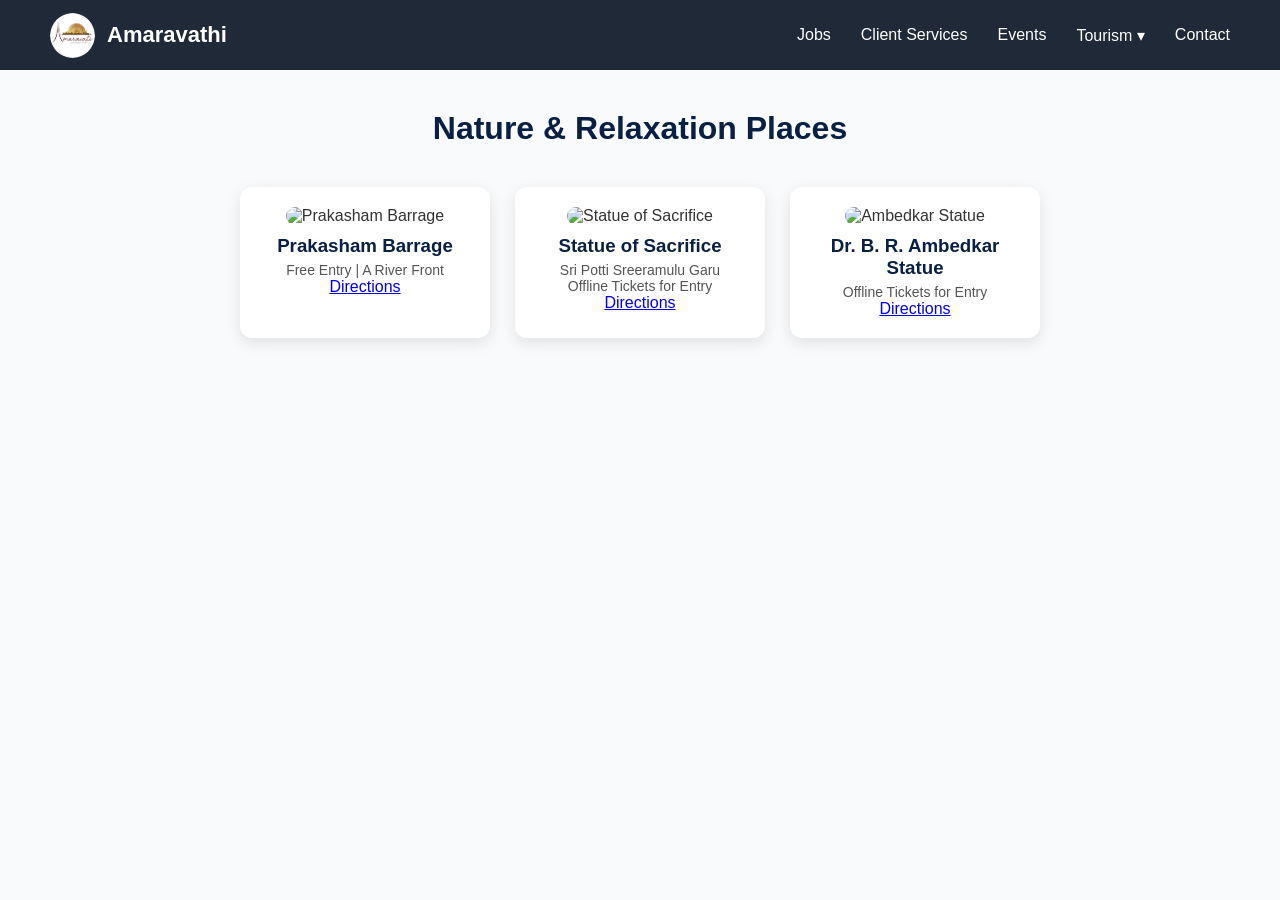
==== city.html @ 141772e1 "Create city.html" ====
<!DOCTYPE html>
<html>
<head>
  <title>Nature & Relaxation</title>
  <link rel="stylesheet" href="tourism.css">
  
</head>

  <header>
  <nav class="navbar">

    <!-- LOGO -->
    <div class="logo-container" onclick="goHome()">
      <img src="images/logo.jpg" alt="logo">
      <span>Amaravathi</span>
    </div>

    <!-- NAV LINKS -->
    <ul class="nav-links">

      <li><a href="jobs.html">Jobs</a></li>

      <li><a href="services.html">Client Services</a></li>

      <li><a href="events.html">Events</a></li>

      <!-- TOURISM DROPDOWN -->
       <li class="dropdown">
 
         <a href="#" onclick="toggleDropdown(event)">Tourism ▾</a>
         <ul class="dropdown-menu" id="dropdownMenu">
           <li><a href="devotional.html" onclick="closeDropdown()">Devotional</a></li>
           <li><a href="historical.html" onclick="closeDropdown()">Historical</a></li>
           <li><a href="spiritual.html" onclick="closeDropdown()">Spiritual</a></li>
           <li><a href="nature.html" onclick="closeDropdown()">Nature & Relaxation</a></li>
           <li><a href="city.html" onclick="closeDropdown()">City Attraction</a></li>
         </ul>
         
       </li>

       <li><a href="index.html#contact">Contact</a></li>

    </ul>

  </nav>
</header>
<body>

<h1 class="page-title">Nature & Relaxation Places</h1>

<div class="cards">

  <!-- Prakasham Barrage -->
  <div class="card">
    <img src="images/barrage.jpg" alt="Prakasham Barrage">
    <h3>Prakasham Barrage</h3>
    <p class="note">Free Entry | A River Front</p>
    <div class="card-buttons">
      <a href="https://maps.app.goo.gl/iHfECn22v1shCesU6" target="_blank">Directions</a>
    </div>
  </div>
 
  <!-- Statue of Sacrifice -->
  <div class="card">
    <img src="images/statue.jpg" alt="Statue of Sacrifice">
    <h3>Statue of Sacrifice</h3>
    <p class="note">Sri Potti Sreeramulu Garu</p>
    <p class="note">Offline Tickets for Entry</p>
    <div class="card-buttons">
      <a href="https://maps.app.goo.gl/kWwqSJeEFrFbSMSK7" target="_blank">Directions</a>
    </div>
  </div>
  
  <!-- Ambedkar Statue -->
  <div class="card">
    <img src="images/ambedkar.jpg" alt="Ambedkar Statue">
    <h3>Dr. B. R. Ambedkar Statue</h3>
    <p class="note">Offline Tickets for Entry</p>
    <div class="card-buttons">
      <a href="https://maps.app.goo.gl/msg2dzr17dq9bxXSA" target="_blank">Directions</a>
    </div>
  </div>
 
  
</div>
<script src="script.js"></script>
</body>
</html>
---- tourism.css ----
/* RESET */
* {
  margin: 0;
  padding: 0;
  box-sizing: border-box;
}

/* BODY */
body {
  font-family: 'Segoe UI', sans-serif;
  background: #f9fafb;
  color: #333;
}

/* NAVBAR */
.navbar {
  height: 70px;
  display: flex;
  justify-content: space-between;
  align-items: center;
  padding: 0 50px;
  background: #1f2937;
  position: sticky;
  top: 0;
  z-index: 100;
}

.logo-container {
  display: flex;
  align-items: center;
  gap: 12px;
  cursor: pointer;
}

.logo-container img {
  height: 45px;
  width: 45px;
  border-radius: 50%;
}

.logo-container span {
  color: white;
  font-size: 22px;
  font-weight: 600;
}

/* NAV LINKS */
.nav-links {
  display: flex;
  gap: 30px;
  list-style: none;
  align-items: center;
}

.nav-links a {
  color: white;
  text-decoration: none;
  font-size: 16px;
  display: inline-block;
  transition: 0.3s;
}

.nav-links a:hover {
  transform: scale(1.2);
  color: #facc15;
}

/* ===== DROPDOWN CONTAINER ===== */
.dropdown {
  position: relative;
}

/* ===== DROPDOWN MENU ===== */
.dropdown-menu {
  position: absolute;
  top: 55px;
  left: 0;
  min-width: 230px;
  padding: 10px 0;
  list-style: none;

  /* PREMIUM LOOK */
  background: rgba(255, 255, 255, 0.95);
  backdrop-filter: blur(12px);
  border-radius: 12px;
  box-shadow: 0 10px 30px rgba(0,0,0,0.15);

  /* HIDDEN STATE */
  opacity: 0;
  visibility: hidden;
  transform: translateY(10px);

  transition: all 0.25s ease;
  z-index: 1000;
}

/* ===== SHOW DROPDOWN ===== */
.dropdown-menu.show {
  opacity: 1;
  visibility: visible;
  transform: translateY(0);
}

/* ===== ITEMS ===== */
.dropdown-menu li {
  width: 100%;
}

/* ===== LINKS ===== */
.dropdown-menu li a {
  display: block;
  padding: 12px 22px;
  font-size: 15px;
  color: #0A1F44;
  text-decoration: none;

  transition: all 0.2s ease;
}

/* ===== HOVER EFFECT ===== */
.dropdown-menu li a:hover {
  background: #facc15;
  color: #000;

  /* PREMIUM INTERACTION */
  transform: scale(1.05);
  padding-left: 28px;
}

/* ===== OPTIONAL: ACTIVE CLICK EFFECT ===== */
.dropdown-menu li a:active {
  transform: scale(0.98);
}

/* ===== SMOOTH BORDER SEPARATION ===== */
.dropdown-menu li:not(:last-child) a {
  border-bottom: 1px solid rgba(0,0,0,0.05);
}
/* PAGE TITLE */
.page-title {
  text-align: center;
  margin: 40px 0 20px;
  font-size: 32px;
  color: #0A1F44;
}

/* CARDS SECTION */
.cards {
  display: flex;
  justify-content: center;
  gap: 25px;
  flex-wrap: wrap;
  padding: 20px;
}

/* CARD */
.card {
  width: 250px;
  background: white;
  border-radius: 12px;
  padding: 20px;
  text-align: center;
  box-shadow: 0 5px 15px rgba(0,0,0,0.1);
  transition: 0.3s;
}

.card:hover {
  transform: translateY(-8px);
}

/* OPTIONAL IMAGE INSIDE CARD */
.card img {
  width: 100%;
  height: 150px;
  object-fit: cover;
  border-radius: 10px;
  margin-bottom: 10px;
}

/* TEXT */
.card h3 {
  margin-bottom: 5px;
  color: #0A1F44;
}

.card p {
  font-size: 14px;
  color: #555;
}
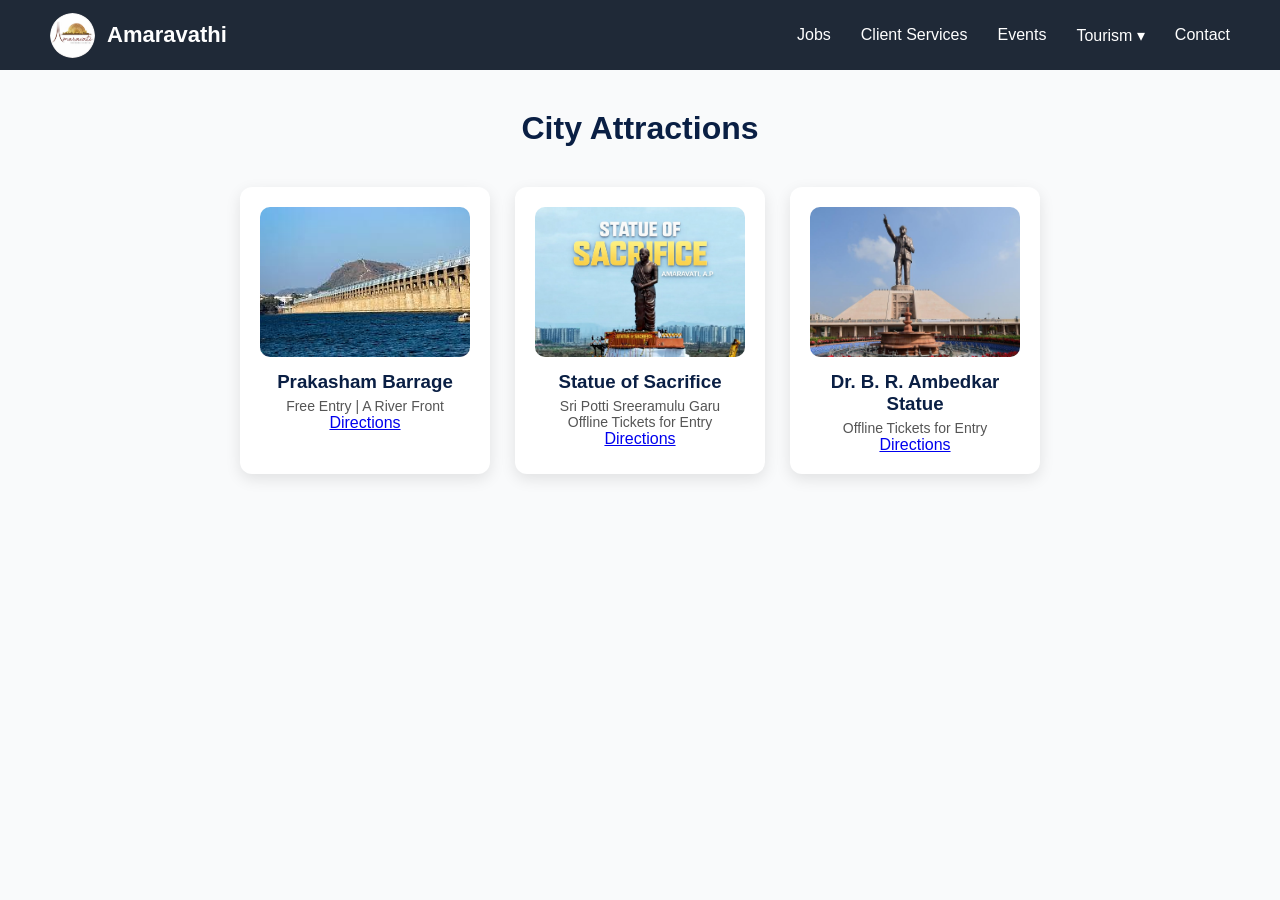
==== commit d45c34e6: "Update city.html" ====
--- a/city.html
+++ b/city.html
@@ -1,7 +1,7 @@
 <!DOCTYPE html>
 <html>
 <head>
-  <title>Nature & Relaxation</title>
+  <title>City Attractions</title>
   <link rel="stylesheet" href="tourism.css">
   
 </head>
@@ -46,7 +46,7 @@
 </header>
 <body>
 
-<h1 class="page-title">Nature & Relaxation Places</h1>
+<h1 class="page-title">City Attractions</h1>
 
 <div class="cards">
 
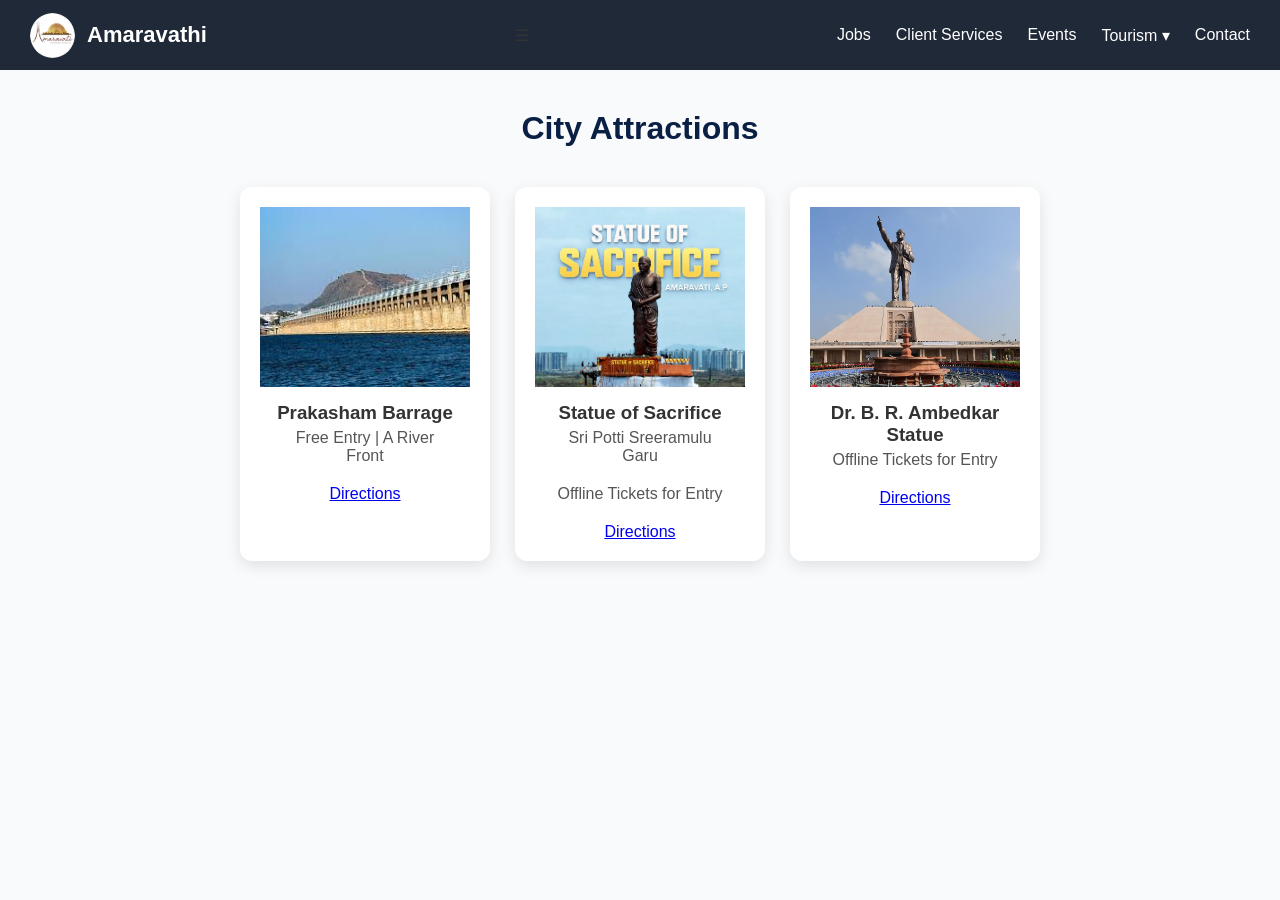
==== commit 54ba5413: "Update city.html" ====
--- a/city.html
+++ b/city.html
@@ -13,6 +13,10 @@
     <div class="logo-container" onclick="goHome()">
       <img src="images/logo.jpg" alt="logo">
       <span>Amaravathi</span>
+    </div>
+
+    <div class="menu-toggle" onclick="toggleMenu()">
+      ☰
     </div>
 
     <!-- NAV LINKS -->
--- a/tourism.css
+++ b/tourism.css
@@ -3,6 +3,11 @@
   margin: 0;
   padding: 0;
   box-sizing: border-box;
+}
+
+/* PREVENT HORIZONTAL SCROLL */
+html, body {
+  overflow-x: hidden;
 }
 
 /* BODY */
@@ -18,13 +23,15 @@
   display: flex;
   justify-content: space-between;
   align-items: center;
-  padding: 0 50px;
+  padding: 0 30px; /* reduced for safety */
   background: #1f2937;
   position: sticky;
   top: 0;
   z-index: 100;
+  max-width: 100%;
 }
 
+/* LOGO */
 .logo-container {
   display: flex;
   align-items: center;
@@ -47,7 +54,7 @@
 /* NAV LINKS */
 .nav-links {
   display: flex;
-  gap: 30px;
+  gap: 25px;
   list-style: none;
   align-items: center;
 }
@@ -65,12 +72,11 @@
   color: #facc15;
 }
 
-/* ===== DROPDOWN CONTAINER ===== */
+/* DROPDOWN */
 .dropdown {
   position: relative;
 }
 
-/* ===== DROPDOWN MENU ===== */
 .dropdown-menu {
   position: absolute;
   top: 55px;
@@ -79,13 +85,11 @@
   padding: 10px 0;
   list-style: none;
 
-  /* PREMIUM LOOK */
   background: rgba(255, 255, 255, 0.95);
   backdrop-filter: blur(12px);
   border-radius: 12px;
   box-shadow: 0 10px 30px rgba(0,0,0,0.15);
 
-  /* HIDDEN STATE */
   opacity: 0;
   visibility: hidden;
   transform: translateY(10px);
@@ -94,48 +98,40 @@
   z-index: 1000;
 }
 
-/* ===== SHOW DROPDOWN ===== */
 .dropdown-menu.show {
   opacity: 1;
   visibility: visible;
   transform: translateY(0);
 }
 
-/* ===== ITEMS ===== */
 .dropdown-menu li {
   width: 100%;
 }
 
-/* ===== LINKS ===== */
 .dropdown-menu li a {
   display: block;
   padding: 12px 22px;
   font-size: 15px;
   color: #0A1F44;
   text-decoration: none;
-
   transition: all 0.2s ease;
 }
 
-/* ===== HOVER EFFECT ===== */
 .dropdown-menu li a:hover {
   background: #facc15;
   color: #000;
-
-  /* PREMIUM INTERACTION */
   transform: scale(1.05);
   padding-left: 28px;
 }
 
-/* ===== OPTIONAL: ACTIVE CLICK EFFECT ===== */
 .dropdown-menu li a:active {
   transform: scale(0.98);
 }
 
-/* ===== SMOOTH BORDER SEPARATION ===== */
 .dropdown-menu li:not(:last-child) a {
   border-bottom: 1px solid rgba(0,0,0,0.05);
 }
+
 /* PAGE TITLE */
 .page-title {
   text-align: center;
@@ -151,9 +147,8 @@
   gap: 25px;
   flex-wrap: wrap;
   padding: 20px;
+  max-width: 100%;
 }
-
-/* CARD */
 .card {
   width: 250px;
   background: white;
@@ -164,26 +159,41 @@
   transition: 0.3s;
 }
 
+.card img {
+  width: 100%;
+  height: 180px;
+  object-fit: cover;
+}
+
+.card h3 {
+  margin: 15px 0 5px;
+}
+
+.card p {
+  padding: 0 15px 20px;
+  color: #555;
+}
+
 .card:hover {
   transform: translateY(-8px);
 }
-
-/* OPTIONAL IMAGE INSIDE CARD */
-.card img {
-  width: 100%;
-  height: 150px;
-  object-fit: cover;
-  border-radius: 10px;
-  margin-bottom: 10px;
+/* GLOBAL IMAGE SAFETY */
+img {
+  max-width: 100%;
+  display: block;
 }
 
-/* TEXT */
-.card h3 {
-  margin-bottom: 5px;
-  color: #0A1F44;
+/* RESPONSIVE */
+@media (max-width: 768px) {
+  .navbar {
+    padding: 0 15px;
+  }
+
+  .nav-links {
+    gap: 15px;
+  }
+
+  .page-title {
+    font-size: 26px;
+  }
 }
-
-.card p {
-  font-size: 14px;
-  color: #555;
-}
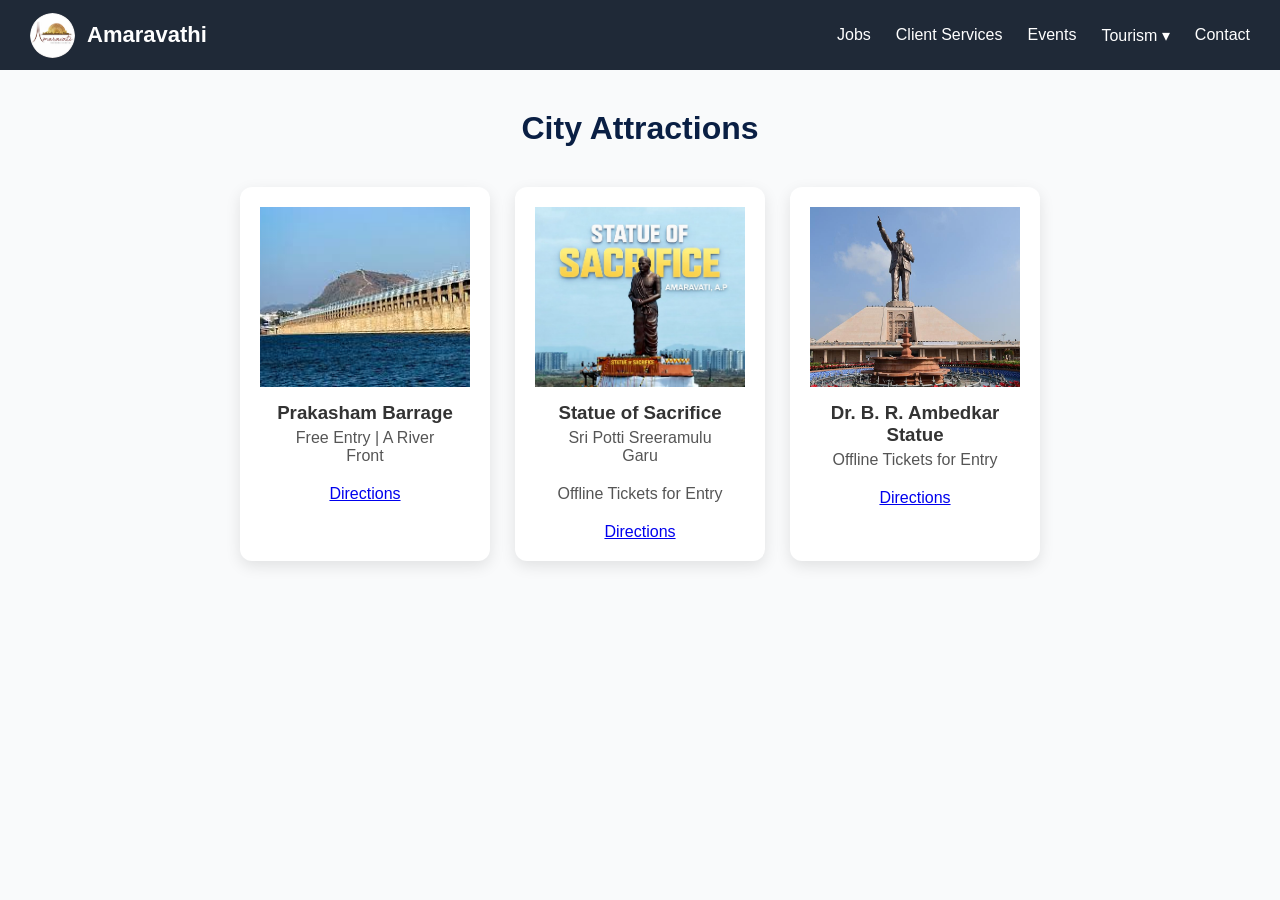
==== commit 2a1c71e4: "Update city.html" ====
--- a/city.html
+++ b/city.html
@@ -3,6 +3,7 @@
 <head>
   <title>City Attractions</title>
   <link rel="stylesheet" href="tourism.css">
+  <meta name="viewport" content="width=device-width, initial-scale=1.0">
   
 </head>
 
@@ -20,7 +21,7 @@
     </div>
 
     <!-- NAV LINKS -->
-    <ul class="nav-links">
+    <ul class="nav-links" id="navLinks">
 
       <li><a href="jobs.html">Jobs</a></li>
 
--- a/tourism.css
+++ b/tourism.css
@@ -197,3 +197,61 @@
     font-size: 26px;
   }
 }
+
+/* HAMBURGER */
+.menu-toggle {
+  display: none;
+  font-size: 26px;
+  cursor: pointer;
+  color: white;
+}
+
+/* MOBILE NAV */
+@media (max-width: 768px) {
+
+  .menu-toggle {
+    display: block;
+  }
+
+  .nav-links {
+    position: absolute;
+    top: 70px;
+    right: 0;
+    width: 100%;
+    background: #1f2937;
+
+    flex-direction: column;
+    align-items: center;
+    gap: 20px;
+    padding: 20px 0;
+
+    display: none;
+  }
+
+  .nav-links.active {
+    display: flex;
+  }
+
+  .nav-links a {
+    font-size: 18px;
+  }
+
+  /* DROPDOWN INSIDE MOBILE */
+  .dropdown-menu {
+    position: static;
+    background: transparent;
+    box-shadow: none;
+    transform: none;
+    opacity: 1;
+    visibility: visible;
+    display: none;
+  }
+
+  .dropdown-menu.show {
+    display: block;
+  }
+
+  .dropdown-menu li a {
+    color: white;
+  }
+}
